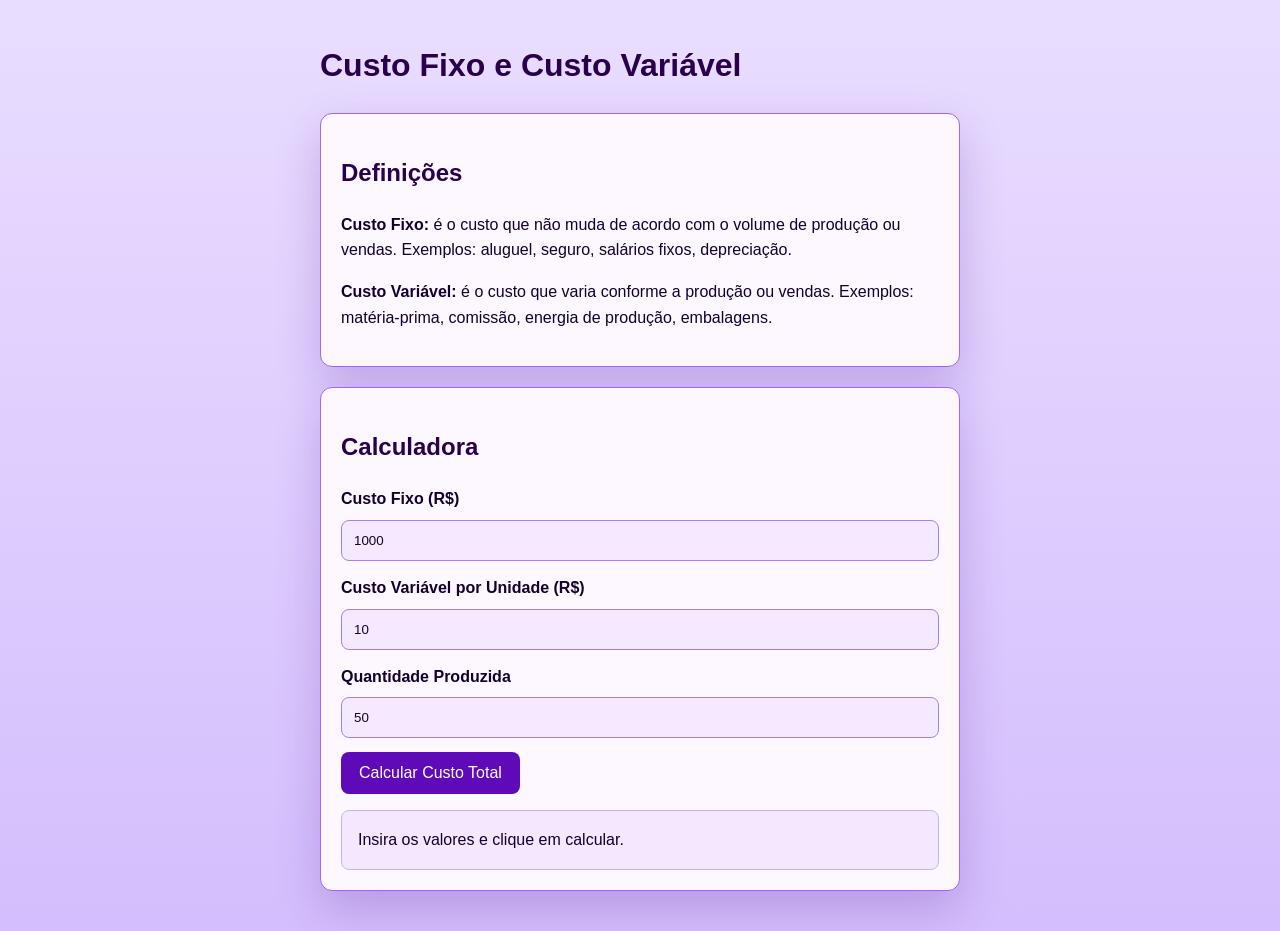
==== index.html @ 88799e6c "add ." ====
<!DOCTYPE html>
<html lang="pt-BR">
<head>
  <meta charset="UTF-8">
  <meta name="viewport" content="width=device-width, initial-scale=1.0">
  <title>Custo Fixo e Custo Variável</title>
  <style>
    body {
      font-family: Arial, sans-serif;
      max-width: 640px;
      margin: 40px auto;
      padding: 0 16px;
      line-height: 1.6;
      color: #12002e;
      background: linear-gradient(180deg, #e9ddff 0%, #d4befd 100%);
    }
    h1, h2 {
      color: #29004b;
    }
    .card {
      background: #fdf7ff;
      border: 1px solid #9f66ff;
      border-radius: 12px;
      padding: 20px;
      margin-bottom: 20px;
      box-shadow: 0 18px 45px rgba(79, 18, 143, 0.22);
    }
    label {
      display: block;
      margin-bottom: 8px;
      font-weight: 700;
      color: #12002e;
    }
    input[type="number"] {
      width: 100%;
      padding: 12px;
      border: 1px solid #a87bff;
      border-radius: 8px;
      margin-bottom: 14px;
      box-sizing: border-box;
      color: #12002e;
      background: #f5e9ff;
    }
    input[type="number"]:focus {
      outline: none;
      border-color: #5e0ab8;
      box-shadow: 0 0 0 4px rgba(94, 10, 184, 0.2);
    }
    button {
      padding: 12px 18px;
      font-size: 16px;
      border: none;
      border-radius: 8px;
      background: #5e0ab8;
      color: #fff;
      cursor: pointer;
      transition: background 0.2s ease, transform 0.2s ease;
    }
    button:hover {
      background: #3f006c;
      transform: translateY(-1px);
    }
    .result {
      margin-top: 16px;
      padding: 16px;
      background: #f4e8ff;
      border: 1px solid #c8b0ff;
      border-radius: 8px;
      color: #12002e;
    }
  </style>
</head>
<body>
  <h1>Custo Fixo e Custo Variável</h1>
  <div class="card">
    <h2>Definições</h2>
    <p><strong>Custo Fixo:</strong> é o custo que não muda de acordo com o volume de produção ou vendas. Exemplos: aluguel, seguro, salários fixos, depreciação.</p>
    <p><strong>Custo Variável:</strong> é o custo que varia conforme a produção ou vendas. Exemplos: matéria-prima, comissão, energia de produção, embalagens.</p>
  </div>
  <div class="card">
    <h2>Calculadora</h2>
    <label for="fixedCost">Custo Fixo (R$)</label>
    <input id="fixedCost" type="number" step="0.01" min="0" value="1000">

    <label for="variableCostPerUnit">Custo Variável por Unidade (R$)</label>
    <input id="variableCostPerUnit" type="number" step="0.01" min="0" value="10">

    <label for="quantity">Quantidade Produzida</label>
    <input id="quantity" type="number" step="1" min="0" value="50">

    <button id="calculateBtn">Calcular Custo Total</button>

    <div id="result" class="result">
      Insira os valores e clique em calcular.
    </div>
  </div>

  <script>
    const fixedCostInput = document.getElementById('fixedCost');
    const variableCostInput = document.getElementById('variableCostPerUnit');
    const quantityInput = document.getElementById('quantity');
    const calculateBtn = document.getElementById('calculateBtn');
    const resultDiv = document.getElementById('result');

    calculateBtn.addEventListener('click', () => {
      const fixedCost = parseFloat(fixedCostInput.value) || 0;
      const variableCostPerUnit = parseFloat(variableCostInput.value) || 0;
      const quantity = parseInt(quantityInput.value, 10) || 0;

      const variableCostTotal = variableCostPerUnit * quantity;
      const totalCost = fixedCost + variableCostTotal;

      resultDiv.innerHTML = `
        <p><strong>Custo Fixo:</strong> R$ ${fixedCost.toFixed(2)}</p>
        <p><strong>Custo Variável Total:</strong> R$ ${variableCostTotal.toFixed(2)}</p>
        <p><strong>Custo Total:</strong> R$ ${totalCost.toFixed(2)}</p>
      `;
    });
  </script>
</body>
</html>
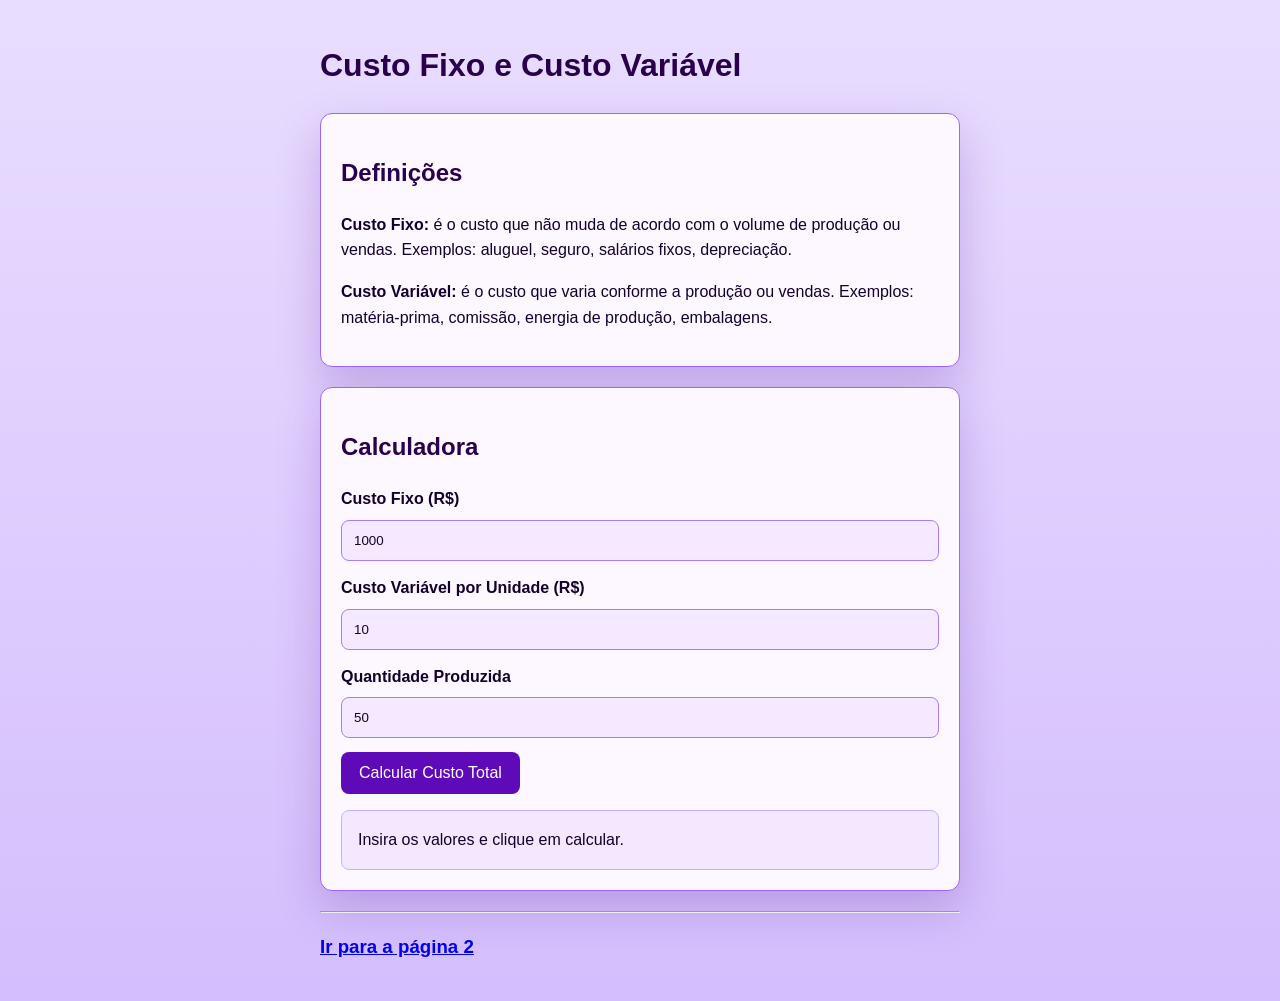
==== commit f1312b67: "atualiza;'ao" ====
--- a/index.html
+++ b/index.html
@@ -117,5 +117,7 @@
       `;
     });
   </script>
+  <hr>
+  <a href="index01.html"><h3>Ir para a página 2</h3></a>
 </body>
 </html>
